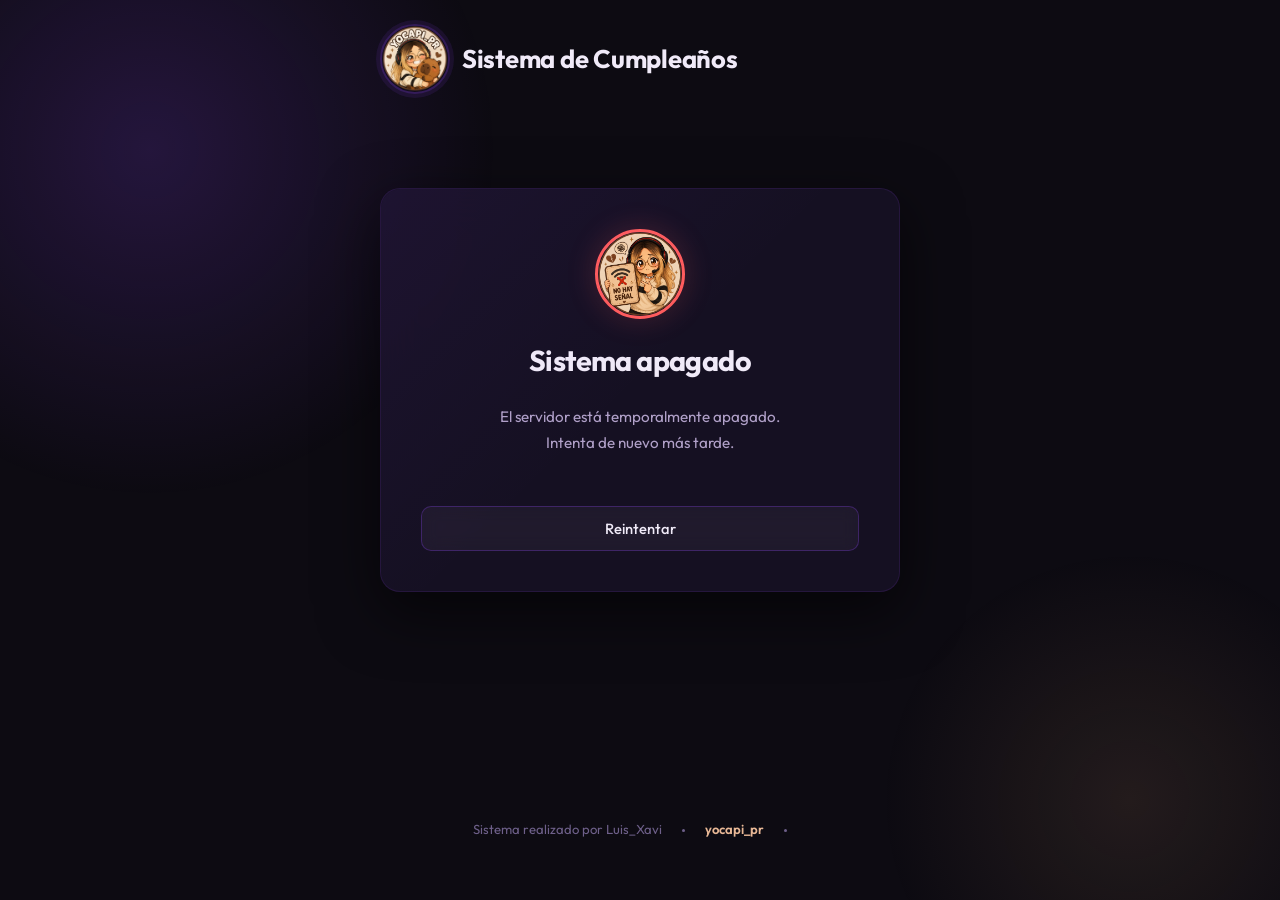
==== index.html @ 00a9f690 "Add files via upload" ====
<!DOCTYPE html>
<html lang="es">

<head>
    <meta charset="UTF-8">
    <meta name="viewport" content="width=device-width, initial-scale=1.0">
    <title>Cumpleaños — yocapi_pr</title>
    <meta name="description"
        content="Registra tu cumpleaños en el canal de yocapi_pr en Twitch y obtén recompensas especiales el día de tu cumpleaños.">
    <link rel="preconnect" href="https://fonts.googleapis.com">
    <link
        href="https://fonts.googleapis.com/css2?family=Outfit:wght@300;400;500;600;700;800&family=Bebas+Neue&display=swap"
        rel="stylesheet">
    <link rel="stylesheet" href="style.css?v=2">
</head>

<body>

    <!-- Fondo animado -->
    <div class="bg-dynamic"></div>
    <div class="stars" id="stars-canvas"></div>

    <main class="main">

        <!-- Header -->
        <header class="index-header">
            <div class="brand-lockup">
                <img src="img/yocapi.png" alt="yocapi_pr" class="brand-logo" width="60" height="60">
                <div>
                    <div class="brand-name">Sistema de Cumpleaños</div>
                </div>
            </div>
            <div id="user-pill" class="user-pill" style="display:none;">
                <img id="user-avatar" src="" alt="" class="user-avatar-sm" width="28" height="28">
                <span id="user-name"></span>
                <button id="btn-logout" class="logout-btn" title="Cerrar sesión">✕</button>
            </div>
        </header>

        <!-- HERO (visible cuando la sección de login está activa) -->
        <div id="hero-section" class="hero" style="display:none;">
            <div class="hero-logos">
                <img src="img/HB.png" alt="yocapi_pr" class="hero-logo-main" width="110" height="110">
                <img src="img/twitch.png" alt="Twitch" class="hero-logo-twitch" width="52" height="52">
            </div>

            <div class="hero-badge">
                <span class="hero-badge-dot"></span>
                Canal en Twitch
            </div>

            <h1 class="hero-title">
                Registra tu<br>
                <span class="accent">Cumpleaños</span>
            </h1>

            <p class="hero-desc">
                El día que cumplas años se activarán recompensas especiales
                exclusivamente para ti en el canal de <strong style="color:var(--yocapi-lt);">yocapi_pr</strong>.
            </p>
        </div>

        <!-- ESTADO: cargando -->
        <section id="state-loading" class="card card-center" style="display:none; margin: auto 0;">
            <div class="spinner"></div>
            <p class="loading-text">Verificando...</p>
        </section>

        <!-- ESTADO: no conectado -->
        <section id="state-login" class="card" style="display:none;">

            <div class="steps-row">
                <div class="step">
                    <div class="step-num">1</div>
                    <span>Inicia sesión<br>con Twitch</span>
                </div>
                <div class="step-line"></div>
                <div class="step">
                    <div class="step-num">2</div>
                    <span>Confirma que<br>sigues el canal</span>
                </div>
                <div class="step-line"></div>
                <div class="step">
                    <div class="step-num">3</div>
                    <span>Registra tu<br>cumpleaños</span>
                </div>
            </div>

            <button id="btn-login" class="btn-twitch">
                <img src="img/twitch.png" alt="Twitch" width="22" height="22">
                Entrar con Twitch
            </button>

            <p class="privacy-note">🔒 Solo se guarda tu ID de Twitch y fecha de cumpleaños. Sin acceso a tu cuenta.</p>
        </section>

        <!-- ESTADO: no es seguidor -->
        <section id="state-not-follower" class="card card-center" style="display:none; margin: auto 0;">
            <img src="img/puchero.png" alt="No seguidor" width="90" height="90"
                style="border-radius: 50%; object-fit: cover; border: 3px solid var(--border-hi); margin-bottom: 8px; box-shadow: var(--glow-purple);">
            <h2 class="card-title" style="font-size:1.9rem;">Necesitas seguir<br>el canal</h2>
            <p class="card-desc">
                Para registrar tu cumpleaños primero debes seguir a
                <strong style="color:var(--yocapi-lt);">yocapi_pr</strong> en Twitch.
            </p>
            <a href="https://twitch.tv/yocapi_pr" target="_blank" class="btn-twitch">
                <img src="img/twitch.png" alt="Twitch" width="22" height="22">
                Ir al canal de yocapi_pr
            </a>
            <button id="btn-retry" class="btn-secondary" style="margin-top:10px;">✓ Ya la sigo, intentar de
                nuevo</button>
        </section>

        <!-- ESTADO: registrar cumpleaños -->
        <section id="state-register" class="card" style="display:none; margin: auto 0;">
            <div id="register-avatar-wrap" class="register-avatar-wrap">
                <div class="register-avatar-ring"></div>
                <img id="register-avatar" src="" alt="" class="register-avatar">
            </div>
            <h2 class="card-title">Hola, <em id="register-username"></em> 👋</h2>
            <p class="card-desc">¿Cuándo es tu cumpleaños? Solo necesitamos el día y el mes.</p>

            <div class="date-picker">
                <div class="date-field">
                    <label class="date-label">Día</label>
                    <select id="pick-day" class="date-select">
                        <option value="">—</option>
                    </select>
                </div>
                <div class="date-sep">de</div>
                <div class="date-field">
                    <label class="date-label">Mes</label>
                    <select id="pick-month" class="date-select">
                        <option value="">—</option>
                        <option value="1">Enero</option>
                        <option value="2">Febrero</option>
                        <option value="3">Marzo</option>
                        <option value="4">Abril</option>
                        <option value="5">Mayo</option>
                        <option value="6">Junio</option>
                        <option value="7">Julio</option>
                        <option value="8">Agosto</option>
                        <option value="9">Septiembre</option>
                        <option value="10">Octubre</option>
                        <option value="11">Noviembre</option>
                        <option value="12">Diciembre</option>
                    </select>
                </div>
            </div>
            <div id="register-sounds-section" style="display:none; width:100%; margin: 15px 0 10px;">
                <div style="font-size:0.85rem; font-weight:700; color:var(--text-dim); margin-bottom:10px; text-align:center;">
                    Elige el sonido de tu alerta:
                </div>
                <div id="register-sounds-list" style="display:flex; flex-direction:column; gap:8px; max-height:200px; overflow-y:auto; padding-right:5px;"></div>
            </div>

            <button id="btn-register" class="btn-primary" disabled>
                Registrar cumpleaños 🎉
            </button>
            <p class="privacy-note">Solo se guarda el día y mes, nunca el año.</p>
        </section>

        <!-- ESTADO: ya registrado -->
        <section id="state-registered" class="card" style="display:none; margin: auto 0;">
            <div class="success-icon">🎉</div>
            <h2 class="card-title">¡Registrado!</h2>
            <p class="card-desc">
                El día <strong id="reg-date-display"></strong> podrás lanzar
                tu alerta especial de cumpleaños en el canal desde aquí.
            </p>

            <div id="global-cooldown-note" style="display:none; text-align:center; padding:10px; background:rgba(255,255,255,0.05); border-radius:10px; margin-bottom:15px; color:#ff6bcb; font-weight:700; font-size:0.9rem;">
            </div>

            <div class="reg-info-box">
                <div class="reg-info-row">
                    <span class="reg-info-label">Cumpleaños</span>
                    <span id="reg-info-date" class="reg-info-value"></span>
                </div>
                <div class="reg-info-row">
                    <span class="reg-info-label">Faltan</span>
                    <span id="reg-info-countdown" class="reg-info-value" style="color:var(--twitch-lt); font-weight:700;"></span>
                </div>
                <div class="reg-info-row">
                    <span class="reg-info-label">Canal</span>
                    <span class="reg-info-value" style="color:var(--yocapi-lt);">yocapi_pr</span>
                </div>
            </div>

            <!-- Sounds preview / soundboard -->
            <div id="sounds-preview-section" style="display:none; width:100%; margin: 15px 0 8px;">
                <div style="font-size:0.72rem; font-weight:700; text-transform:uppercase; letter-spacing:0.1em; color:var(--text-dim); margin-bottom:10px; display:flex; align-items:center; justify-content:space-between;">
                    <div style="display:flex; align-items:center; gap:8px;">
                        <span>🎵</span> Sonidos de alerta
                    </div>
                </div>
                <div id="sounds-preview-list" style="display:flex; flex-direction:column; gap:8px;"></div>
            </div>

            <button id="btn-change" class="btn-secondary">Cambiar fecha</button>
        </section>


        <!-- ESTADO: error genérico -->
        <section id="state-error" class="card card-center" style="display:none; margin: auto 0;">
            <div class="error-icon">⚠️</div>
            <h2 class="card-title" style="font-size:1.9rem;">Algo salió mal</h2>
            <p id="error-msg" class="card-desc">Error desconocido.</p>
            <button id="btn-error-back" class="btn-secondary">Volver a intentar</button>
        </section>

        <!-- ESTADO: servidor apagado -->
        <section id="state-offline" class="card card-center" style="display:none; margin: auto 0;">
            <img src="img/nosenal.png" alt="Sin Señal" width="90" height="90"
                style="border-radius: 50%; object-fit: cover; border: 3px solid var(--danger); margin-bottom: 8px; box-shadow: 0 0 30px rgba(255,92,92,0.2);">
            <h2 class="card-title" style="font-size:1.8rem;">Sistema apagado</h2>
            <p class="card-desc">
                El servidor está temporalmente apagado.<br>
                Intenta de nuevo más tarde.
            </p>
            <button id="btn-offline-retry" class="btn-secondary">Reintentar</button>
        </section>

        <footer class="footer">
            <span>Sistema realizado por Luis_Xavi</span>
            <span class="footer-dot"></span>
            <span style="color:var(--yocapi-lt); font-weight:600;">yocapi_pr</span>
            <span class="footer-dot"></span>
            <span id="footer-count"></span>
        </footer>

    </main>

    <!-- Stars script -->
    <script>
        (function () {
            const canvas = document.getElementById('stars-canvas');
            for (let i = 0; i < 70; i++) {
                const s = document.createElement('div');
                s.className = 'star';
                const size = Math.random() * 2.5 + 0.5;
                const dur = (Math.random() * 4 + 2).toFixed(1);
                const del = (Math.random() * 5).toFixed(1);
                const op = (Math.random() * 0.5 + 0.15).toFixed(2);
                s.style.cssText = `
            width:${size}px; height:${size}px;
            top:${Math.random() * 100}%;
            left:${Math.random() * 100}%;
            --dur:${dur}s; --delay:${del}s; --max-op:${op};
        `;
                canvas.appendChild(s);
            }
        })();
    </script>

    <!-- Custom Modal -->
    <div id="custom-modal" class="modal-overlay" style="display:none;">
        <div class="modal-box card">
            <h3 id="modal-title" class="card-title" style="font-size:1.5rem; margin-bottom: 15px;">Atención</h3>
            <p id="modal-text" class="card-desc" style="margin-bottom: 25px;"></p>
            <div style="display:flex; gap:10px;">
                <button id="modal-btn-cancel" class="btn-secondary" style="margin-top:0;">Cancelar</button>
                <button id="modal-btn-ok" class="btn-primary" style="margin-top:0;">Aceptar</button>
            </div>
        </div>
    </div>

    <script src="config.js?v=2"></script>
    <script src="app.js?v=2"></script>
</body>

</html>
---- style.css ----
/* =========================================================
   YOCAPI_PR - Birthday System v2 Redesign
   Theme: Cozy Dark + Glassmorphism + Warm Purple
   Fonts loaded via HTML link tag (no @import needed)
   ========================================================= */

/* ── Reset ────────────────────────────────────────────────── */
*,
*::before,
*::after {
    box-sizing: border-box;
    margin: 0;
    padding: 0;
}

/* ── Design Tokens ────────────────────────────────────────── */
:root {
    /* Brand */
    --twitch: #9146ff;
    --twitch-dk: #6b2bcc;
    --twitch-lt: #b77aff;
    --yocapi: #c9956a;
    --yocapi-lt: #e8b896;

    /* Dark Background */
    --bg: #0d0b12;
    --bg-mid: #130f1e;
    --bg-card: rgba(24, 18, 38, 0.85);
    --bg-panel: rgba(30, 24, 48, 0.7);
    --bg-glass: rgba(255, 255, 255, 0.04);

    /* Borders */
    --border: rgba(145, 70, 255, 0.12);
    --border-hi: rgba(145, 70, 255, 0.28);
    --border-glow: rgba(145, 70, 255, 0.5);

    /* Text */
    --text-hi: #f0eaf8;
    --text: #b0a0c8;
    --text-dim: #6e608a;

    /* Semantic */
    --success: #3ddc84;
    --danger: #ff5c5c;
    --warning: #f5a623;

    /* Radii */
    --radius: 20px;
    --radius-md: 14px;
    --radius-sm: 10px;
    --radius-xs: 6px;

    /* Shadows */
    --shadow-sm: 0 2px 12px rgba(0, 0, 0, 0.4);
    --shadow: 0 8px 32px rgba(0, 0, 0, 0.5);
    --shadow-lg: 0 20px 60px rgba(0, 0, 0, 0.6);
    --glow-purple: 0 0 40px rgba(145, 70, 255, 0.25);
    --glow-warm: 0 0 40px rgba(201, 149, 106, 0.2);

    /* Transitions */
    --t: 0.25s ease;
    --t-fast: 0.15s ease;
    --t-slow: 0.4s ease;
}

/* ── Base ─────────────────────────────────────────────────── */
html,
body {
    height: 100%;
    font-family: 'Outfit', sans-serif;
    background: var(--bg);
    color: var(--text);
    overflow-x: hidden;
    line-height: 1.5;
    -webkit-font-smoothing: antialiased;
}

/* ── Animated Background ──────────────────────────────────── */
.bg-dynamic {
    position: fixed;
    inset: 0;
    z-index: 0;
    overflow: hidden;
    pointer-events: none;
}

.bg-dynamic::before {
    content: '';
    position: absolute;
    width: 700px;
    height: 700px;
    background: radial-gradient(circle, rgba(145, 70, 255, 0.18) 0%, transparent 70%);
    top: -200px;
    left: -200px;
    animation: orb-drift 20s ease-in-out infinite alternate;
}

.bg-dynamic::after {
    content: '';
    position: absolute;
    width: 500px;
    height: 500px;
    background: radial-gradient(circle, rgba(201, 149, 106, 0.12) 0%, transparent 70%);
    bottom: -150px;
    right: -100px;
    animation: orb-drift 16s ease-in-out infinite alternate-reverse;
}

@keyframes orb-drift {
    0% {
        transform: translate(0, 0) scale(1);
    }

    50% {
        transform: translate(80px, 60px) scale(1.1);
    }

    100% {
        transform: translate(-40px, 30px) scale(0.95);
    }
}

/* Stars / particles */
.stars {
    position: fixed;
    inset: 0;
    z-index: 0;
    pointer-events: none;
}

.star {
    position: absolute;
    border-radius: 50%;
    background: #fff;
    animation: twinkle var(--dur, 3s) ease-in-out infinite var(--delay, 0s);
    opacity: 0;
}

@keyframes twinkle {

    0%,
    100% {
        opacity: 0;
        transform: scale(0.5);
    }

    50% {
        opacity: var(--max-op, 0.6);
        transform: scale(1);
    }
}

/* ── Layout ───────────────────────────────────────────────── */
.main {
    position: relative;
    z-index: 1;
    min-height: 100vh;
    display: flex;
    flex-direction: column;
    align-items: center;
    padding: 0 16px 60px;
}

/* ══════════════════════════════════════════════════════════════
   INDEX PAGE
   ══════════════════════════════════════════════════════════════ */

/* ── Index Header ─────────────────────────────────────────── */
.index-header {
    width: 100%;
    max-width: 520px;
    display: flex;
    align-items: center;
    justify-content: space-between;
    padding: 24px 0 0;
}

.brand-lockup {
    display: flex;
    align-items: center;
    gap: 12px;
}

.brand-logo {
    width: 70px;
    height: 70px;
    border-radius: 50%;
    object-fit: cover;
    border: 2px solid var(--border-hi);
    box-shadow: 0 0 0 4px rgba(145, 70, 255, 0.1);
    transition: transform var(--t), box-shadow var(--t);
}

.brand-logo:hover {
    transform: scale(1.08) rotate(-3deg);
    box-shadow: 0 0 0 6px rgba(145, 70, 255, 0.2), var(--glow-purple);
}

.brand-name {
    font-size: 1.6rem;
    font-weight: 700;
    color: var(--text-hi);
    letter-spacing: -0.01em;
    line-height: 1.1;
}

.brand-sub {
    font-size: 0.95rem;
    color: var(--text-dim);
    font-weight: 500;
    margin-top: 2px;
}

/* ── User Pill ────────────────────────────────────────────── */
.user-pill {
    display: flex;
    align-items: center;
    gap: 8px;
    background: var(--bg-glass);
    border: 1px solid var(--border);
    border-radius: 40px;
    padding: 6px 12px 6px 6px;
    font-size: 0.82rem;
    color: var(--text-hi);
    font-weight: 500;
    backdrop-filter: blur(12px);
    transition: border-color var(--t);
    flex-shrink: 1;
    min-width: 0;
}

#user-name {
    display: inline-block;
    max-width: 140px;
    overflow: hidden;
    text-overflow: ellipsis;
    white-space: nowrap;
    vertical-align: middle;
}

.user-pill:hover {
    border-color: var(--border-hi);
}

.user-avatar-sm {
    width: 28px;
    height: 28px;
    border-radius: 50%;
    object-fit: cover;
    border: 1.5px solid var(--border-hi);
}

.logout-btn {
    background: none;
    border: none;
    color: var(--text-dim);
    cursor: pointer;
    font-size: 0.78rem;
    padding: 3px 5px;
    border-radius: 4px;
    transition: color var(--t-fast);
    line-height: 1;
}

.logout-btn:hover {
    color: var(--danger);
}

/* ── HERO Section ─────────────────────────────────────────── */
.hero {
    width: 100%;
    max-width: 520px;
    text-align: center;
    padding: 48px 0 16px;
}

.hero-logos {
    display: flex;
    align-items: center;
    justify-content: center;
    gap: 0;
    margin-bottom: 28px;
    position: relative;
}

.hero-logo-main {
    width: 110px;
    height: 110px;
    border-radius: 50%;
    object-fit: cover;
    border: 3px solid rgba(145, 70, 255, 0.4);
    box-shadow:
        0 0 0 6px rgba(145, 70, 255, 0.08),
        0 0 40px rgba(145, 70, 255, 0.3),
        var(--shadow);
    animation: hero-float 6s ease-in-out infinite;
    position: relative;
    z-index: 2;
}

.hero-logo-twitch {
    width: 52px;
    height: 52px;
    border-radius: 14px;
    object-fit: cover;
    border: 2px solid rgba(145, 70, 255, 0.5);
    box-shadow: 0 0 20px rgba(145, 70, 255, 0.4);
    position: absolute;
    right: calc(50% - 105px);
    top: 50%;
    transform: translateY(-50%);
    z-index: 3;
    animation: hero-float 6s ease-in-out infinite 1s;
    transition: transform var(--t), box-shadow var(--t);
}

.hero-logo-twitch:hover {
    transform: translateY(-50%) scale(1.15);
    box-shadow: 0 0 30px rgba(145, 70, 255, 0.6);
}

@keyframes hero-float {

    0%,
    100% {
        transform: translateY(0px);
    }

    50% {
        transform: translateY(-8px);
    }
}

.hero-logo-twitch {
    animation-name: hero-float-abs;
}

@keyframes hero-float-abs {

    0%,
    100% {
        transform: translateY(-50%) translateY(0px);
    }

    50% {
        transform: translateY(-50%) translateY(-6px);
    }
}

.hero-badge {
    display: inline-flex;
    align-items: center;
    gap: 6px;
    background: rgba(145, 70, 255, 0.12);
    border: 1px solid var(--border-hi);
    border-radius: 40px;
    padding: 5px 14px;
    font-size: 0.76rem;
    font-weight: 600;
    color: var(--twitch-lt);
    letter-spacing: 0.04em;
    text-transform: uppercase;
    margin-bottom: 16px;
}

.hero-badge-dot {
    width: 6px;
    height: 6px;
    border-radius: 50%;
    background: var(--twitch);
    box-shadow: 0 0 8px var(--twitch);
    animation: pulse-dot 2s ease-in-out infinite;
}

@keyframes pulse-dot {

    0%,
    100% {
        opacity: 1;
        transform: scale(1);
    }

    50% {
        opacity: 0.5;
        transform: scale(0.7);
    }
}

.hero-title {
    font-family: 'Bebas Neue', sans-serif;
    font-size: clamp(2.8rem, 8vw, 4rem);
    letter-spacing: 0.03em;
    line-height: 0.95;
    color: var(--text-hi);
    margin-bottom: 16px;
}

.hero-title .accent {
    background: linear-gradient(135deg, var(--twitch-lt), var(--yocapi-lt));
    -webkit-background-clip: text;
    -webkit-text-fill-color: transparent;
    background-clip: text;
}

.hero-desc {
    font-size: 1rem;
    color: var(--text);
    line-height: 1.7;
    max-width: 420px;
    margin: 0 auto 32px;
}

/* ── Card ─────────────────────────────────────────────────── */
.card {
    position: relative;
    width: 100%;
    max-width: 520px;
    background: var(--bg-card);
    border: 1px solid var(--border);
    border-radius: var(--radius);
    padding: 40px 40px;
    box-shadow: var(--shadow-lg);
    backdrop-filter: blur(24px);
    overflow: hidden;
    transition: border-color var(--t);
}

.card::before {
    content: '';
    position: absolute;
    inset: 0;
    border-radius: var(--radius);
    background: linear-gradient(135deg, rgba(145, 70, 255, 0.06) 0%, transparent 50%);
    pointer-events: none;
}

.card:hover {
    border-color: var(--border-hi);
}

.card-center {
    text-align: center;
    display: flex;
    flex-direction: column;
    align-items: center;
    gap: 16px;
}

/* ── Card Content ─────────────────────────────────────────── */
.cake-icon,
.error-icon,
.success-icon {
    font-size: 2.8rem;
    line-height: 1;
    margin-bottom: 4px;
    animation: icon-pop 0.5s cubic-bezier(0.34, 1.56, 0.64, 1);
}

@keyframes icon-pop {
    from {
        transform: scale(0) rotate(-15deg);
        opacity: 0;
    }

    to {
        transform: scale(1) rotate(0deg);
        opacity: 1;
    }
}

.card-title {
    font-size: 1.9rem;
    font-weight: 700;
    line-height: 1.2;
    color: var(--text-hi);
    margin-bottom: 10px;
    letter-spacing: -0.02em;
}

.card-title em {
    font-style: normal;
    background: linear-gradient(135deg, var(--twitch), var(--twitch-lt));
    -webkit-background-clip: text;
    -webkit-text-fill-color: transparent;
    background-clip: text;
}

.card-desc {
    font-size: 0.95rem;
    line-height: 1.7;
    color: var(--text);
    margin-bottom: 24px;
}

/* ── Steps ────────────────────────────────────────────────── */
.steps-row {
    display: flex;
    align-items: flex-start;
    gap: 0;
    margin-bottom: 28px;
    width: 100%;
}

.step {
    display: flex;
    flex-direction: column;
    align-items: center;
    gap: 8px;
    font-size: 0.78rem;
    color: var(--text-dim);
    text-align: center;
    flex: 1;
    line-height: 1.4;
}

.step-num {
    width: 32px;
    height: 32px;
    border-radius: 50%;
    background: var(--bg-panel);
    border: 1.5px solid var(--border-hi);
    display: flex;
    align-items: center;
    justify-content: center;
    font-weight: 700;
    font-size: 0.82rem;
    color: var(--text);
    transition: all var(--t);
}

.step.active .step-num {
    background: linear-gradient(135deg, var(--twitch), var(--twitch-dk));
    border-color: transparent;
    color: #fff;
    box-shadow: 0 0 16px rgba(145, 70, 255, 0.5);
}

.step.active {
    color: var(--text-hi);
    font-weight: 500;
}

.step-line {
    flex: 0 0 28px;
    height: 1.5px;
    background: linear-gradient(90deg, var(--border-hi), var(--border));
    margin-top: 16px;
}

/* ── Buttons ──────────────────────────────────────────────── */
.btn-twitch {
    display: inline-flex;
    align-items: center;
    justify-content: center;
    gap: 10px;
    width: 100%;
    padding: 15px 24px;
    background: linear-gradient(135deg, var(--twitch), var(--twitch-dk));
    color: #fff;
    font-family: 'Outfit', sans-serif;
    font-weight: 700;
    font-size: 1rem;
    border: none;
    border-radius: var(--radius-sm);
    cursor: pointer;
    text-decoration: none;
    transition: all var(--t);
    box-shadow: 0 4px 20px rgba(145, 70, 255, 0.35);
    position: relative;
    overflow: hidden;
    letter-spacing: 0.01em;
}

.btn-twitch::before {
    content: '';
    position: absolute;
    inset: 0;
    background: linear-gradient(135deg, rgba(255, 255, 255, 0.15), transparent);
    opacity: 0;
    transition: opacity var(--t);
}

.btn-twitch:hover {
    transform: translateY(-2px);
    box-shadow: 0 8px 30px rgba(145, 70, 255, 0.5);
}

.btn-twitch:hover::before {
    opacity: 1;
}

.btn-twitch:active {
    transform: scale(0.98) translateY(0);
}

.btn-twitch img {
    width: 22px;
    height: 22px;
    object-fit: contain;
    border-radius: 4px;
}

.btn-primary {
    display: flex;
    align-items: center;
    justify-content: center;
    gap: 8px;
    width: 100%;
    padding: 15px 24px;
    background: linear-gradient(135deg, #f0eaf8, #d8cce8);
    color: var(--bg);
    font-family: 'Outfit', sans-serif;
    font-weight: 700;
    font-size: 1rem;
    border: none;
    border-radius: var(--radius-sm);
    cursor: pointer;
    transition: all var(--t);
    margin-top: 8px;
    letter-spacing: 0.01em;
}

.btn-primary:disabled {
    opacity: 0.35;
    cursor: not-allowed;
}

.btn-primary:not(:disabled):hover {
    transform: translateY(-2px);
    box-shadow: 0 6px 24px rgba(240, 234, 248, 0.25);
}

.btn-primary:not(:disabled):active {
    transform: scale(0.98);
}

.btn-secondary {
    display: flex;
    align-items: center;
    justify-content: center;
    width: 100%;
    padding: 12px 24px;
    background: var(--bg-glass);
    color: var(--text-hi);
    font-family: 'Outfit', sans-serif;
    font-weight: 500;
    font-size: 0.92rem;
    border: 1px solid var(--border-hi);
    border-radius: var(--radius-sm);
    cursor: pointer;
    margin-top: 10px;
    transition: all var(--t);
    backdrop-filter: blur(8px);
}

.btn-secondary:hover {
    background: rgba(145, 70, 255, 0.1);
    border-color: var(--border-glow);
}

.btn-danger {
    display: flex;
    align-items: center;
    justify-content: center;
    width: 100%;
    padding: 10px 24px;
    background: rgba(255, 92, 92, 0.08);
    color: var(--danger);
    font-family: 'Outfit', sans-serif;
    font-weight: 500;
    font-size: 0.88rem;
    border: 1px solid rgba(255, 92, 92, 0.2);
    border-radius: var(--radius-sm);
    cursor: pointer;
    margin-top: 6px;
    transition: all var(--t);
}

.btn-danger:hover {
    background: rgba(255, 92, 92, 0.16);
    border-color: rgba(255, 92, 92, 0.4);
}

/* ── Date Picker ──────────────────────────────────────────── */
.date-picker {
    display: flex;
    align-items: flex-end;
    gap: 12px;
    margin-bottom: 24px;
    width: 100%;
}

.date-field {
    display: flex;
    flex-direction: column;
    gap: 8px;
    flex: 1;
}

.date-label {
    font-size: 0.78rem;
    font-weight: 600;
    color: var(--text-dim);
    text-transform: uppercase;
    letter-spacing: 0.06em;
}

.date-select {
    padding: 12px 14px;
    background: var(--bg-panel);
    border: 1px solid var(--border);
    border-radius: var(--radius-sm);
    color: var(--text-hi);
    font-family: 'Outfit', sans-serif;
    font-size: 1rem;
    outline: none;
    cursor: pointer;
    transition: border-color var(--t), box-shadow var(--t);
    appearance: none;
    -webkit-appearance: none;
    background-image: url("data:image/svg+xml,%3Csvg xmlns='http://www.w3.org/2000/svg' width='12' height='12' viewBox='0 0 24 24' fill='none' stroke='%236e608a' stroke-width='2.5'%3E%3Cpath d='M6 9l6 6 6-6'/%3E%3C/svg%3E");
    background-repeat: no-repeat;
    background-position: right 14px center;
}

.date-select:focus {
    border-color: var(--border-glow);
    box-shadow: 0 0 0 3px rgba(145, 70, 255, 0.1);
}

.date-select option {
    background: #1a1428;
}

.date-sep {
    font-size: 1.1rem;
    color: var(--text-dim);
    padding-bottom: 12px;
    flex: 0;
}

/* ── Register Avatar ──────────────────────────────────────── */
.register-avatar-wrap {
    position: relative;
    width: 84px;
    height: 84px;
    margin-bottom: 16px;
}

.register-avatar {
    width: 100%;
    height: 100%;
    border-radius: 50%;
    object-fit: cover;
    position: relative;
    z-index: 1;
}

.register-avatar-ring {
    position: absolute;
    inset: -3px;
    border-radius: 50%;
    background: linear-gradient(135deg, var(--twitch), var(--twitch-lt), var(--yocapi));
    z-index: 0;
    animation: ring-spin 4s linear infinite;
}

@keyframes ring-spin {
    to {
        transform: rotate(360deg);
    }
}

/* ── Registered info ──────────────────────────────────────── */
.reg-info-box {
    background: var(--bg-panel);
    border: 1px solid var(--border);
    border-radius: var(--radius-sm);
    padding: 18px 22px;
    margin: 20px 0;
    display: flex;
    flex-direction: column;
    gap: 14px;
    width: 100%;
}

.reg-info-row {
    display: flex;
    justify-content: space-between;
    align-items: center;
    font-size: 0.92rem;
}

.reg-info-label {
    color: var(--text-dim);
}

.reg-info-value {
    color: var(--text-hi);
    font-weight: 600;
}

/* ── Spinner ──────────────────────────────────────────────── */
.spinner {
    width: 36px;
    height: 36px;
    border: 3px solid var(--border-hi);
    border-top-color: var(--twitch);
    border-radius: 50%;
    animation: spin 0.7s linear infinite;
}

@keyframes spin {
    to {
        transform: rotate(360deg);
    }
}

.loading-text {
    color: var(--text-dim);
    font-size: 0.92rem;
}

/* ── Privacy Note ─────────────────────────────────────────── */
.privacy-note {
    text-align: center;
    font-size: 0.78rem;
    color: var(--text-dim);
    margin-top: 18px;
    line-height: 1.6;
}

/* ── Footer ───────────────────────────────────────────────── */
.footer {
    margin-top: auto;
    padding-top: 40px;
    display: flex;
    gap: 20px;
    font-size: 0.82rem;
    color: var(--text-dim);
    align-items: center;
}

.footer-dot {
    width: 3px;
    height: 3px;
    border-radius: 50%;
    background: var(--text-dim);
}

/* ══════════════════════════════════════════════════════════════
   DASHBOARD PAGE
   ══════════════════════════════════════════════════════════════ */

/* ── Dashboard Layout ─────────────────────────────────────── */
.dash-main {
    position: relative;
    z-index: 1;
    min-height: 100vh;
    display: flex;
    flex-direction: column;
    align-items: center;
    padding: 0 20px 60px;
}

/* ── Dash Header ──────────────────────────────────────────── */
.dash-topbar {
    width: 100%;
    max-width: 880px;
    display: flex;
    align-items: center;
    justify-content: space-between;
    padding: 24px 0 0;
    margin-bottom: 32px;
}

.dash-brand {
    display: flex;
    align-items: center;
    gap: 14px;
}

.dash-brand-logos {
    display: flex;
    align-items: center;
    position: relative;
}

.dash-logo-main {
    width: 48px;
    height: 48px;
    border-radius: 50%;
    object-fit: cover;
    border: 2px solid var(--border-hi);
    box-shadow: var(--glow-purple);
}

.dash-logo-twitch {
    width: 26px;
    height: 26px;
    border-radius: 8px;
    object-fit: cover;
    border: 1.5px solid var(--border-hi);
    position: absolute;
    right: -10px;
    bottom: -4px;
    background: var(--twitch);
}

.dash-brand-text {
    display: flex;
    flex-direction: column;
}

.dash-brand-name {
    font-size: 1.1rem;
    font-weight: 700;
    color: var(--text-hi);
    letter-spacing: -0.01em;
    line-height: 1.1;
}

.dash-brand-sub {
    font-size: 0.72rem;
    color: var(--twitch-lt);
    font-weight: 500;
    letter-spacing: 0.06em;
    text-transform: uppercase;
}

.dash-topbar-right {
    display: flex;
    align-items: center;
    gap: 10px;
}

.dash-back-btn {
    display: inline-flex;
    align-items: center;
    gap: 6px;
    padding: 9px 16px;
    background: var(--bg-glass);
    border: 1px solid var(--border);
    border-radius: var(--radius-xs);
    color: var(--text);
    font-family: 'Outfit', sans-serif;
    font-size: 0.82rem;
    font-weight: 500;
    text-decoration: none;
    transition: all var(--t);
    backdrop-filter: blur(8px);
}

.dash-back-btn:hover {
    border-color: var(--border-hi);
    color: var(--text-hi);
}

/* ── Dash Section Header ──────────────────────────────────── */
.dash-section-head {
    width: 100%;
    max-width: 880px;
    display: flex;
    align-items: center;
    justify-content: space-between;
    margin-bottom: 20px;
}

.dash-section-title {
    font-family: 'Bebas Neue', sans-serif;
    font-size: 1.5rem;
    letter-spacing: 0.04em;
    color: var(--text-hi);
    display: flex;
    align-items: center;
    gap: 10px;
}

/* ── Grid ─────────────────────────────────────────────────── */
.dash-grid {
    display: grid;
    grid-template-columns: 1fr 1fr;
    gap: 16px;
    width: 100%;
    max-width: 880px;
}

@media (max-width: 640px) {
    .dash-grid {
        grid-template-columns: 1fr;
    }
}

/* ── Dash Cards ───────────────────────────────────────────── */
.dash-card {
    background: var(--bg-card);
    border: 1px solid var(--border);
    border-radius: var(--radius);
    padding: 24px 26px;
    backdrop-filter: blur(24px);
    box-shadow: var(--shadow-sm);
    transition: border-color var(--t), box-shadow var(--t);
    position: relative;
    overflow: hidden;
}

.dash-card::before {
    content: '';
    position: absolute;
    inset: 0;
    border-radius: var(--radius);
    background: linear-gradient(135deg, rgba(145, 70, 255, 0.04) 0%, transparent 60%);
    pointer-events: none;
}

.dash-card:hover {
    border-color: var(--border-hi);
    box-shadow: var(--glow-purple);
}

.dash-card-full {
    grid-column: 1 / -1;
}

.dash-card-title {
    font-size: 0.72rem;
    font-weight: 700;
    letter-spacing: 0.1em;
    color: var(--text-dim);
    text-transform: uppercase;
    margin-bottom: 14px;
    display: flex;
    align-items: center;
    gap: 8px;
}

.dash-card-title-icon {
    font-size: 0.9rem;
}

/* ── Stat Card ────────────────────────────────────────────── */
.stat-number {
    font-family: 'Bebas Neue', sans-serif;
    font-size: 4rem;
    color: var(--text-hi);
    line-height: 1;
    background: linear-gradient(135deg, var(--text-hi), var(--twitch-lt));
    -webkit-background-clip: text;
    -webkit-text-fill-color: transparent;
    background-clip: text;
}

.stat-label {
    font-size: 0.82rem;
    color: var(--text-dim);
    margin-top: 6px;
}

/* ── Status Dots ──────────────────────────────────────────── */
.status-dot {
    display: inline-block;
    width: 8px;
    height: 8px;
    border-radius: 50%;
    flex-shrink: 0;
}

.dot-green {
    background: var(--success);
    box-shadow: 0 0 8px var(--success);
}

.dot-red {
    background: var(--danger);
    box-shadow: 0 0 8px var(--danger);
}

.dot-gray {
    background: var(--text-dim);
}

/* ── System Status ────────────────────────────────────────── */
#sys-status {
    display: flex;
    flex-direction: column;
    gap: 12px;
    font-size: 0.88rem;
}

#sys-status>div {
    display: flex;
    align-items: center;
    gap: 10px;
    padding: 10px 14px;
    background: var(--bg-panel);
    border: 1px solid var(--border);
    border-radius: var(--radius-xs);
}

/* ── Status row (replaces sys-status-item) ───────────────── */
.status-row {
    display: flex;
    align-items: center;
    gap: 10px;
    padding: 10px 14px;
    background: var(--bg-panel);
    border: 1px solid var(--border);
    border-radius: var(--radius-xs);
    font-size: 0.88rem;
    margin-bottom: 8px;
}

.status-row:last-child { margin-bottom: 0; }

.status-row-label {
    flex: 1;
    min-width: 0;
    color: var(--text);
}

.status-row-actions {
    display: flex;
    align-items: center;
    gap: 8px;
    flex-shrink: 0;
}

/* ── Upcoming list ────────────────────────────────────────── */
.upcoming-list {
    display: flex;
    flex-direction: column;
    gap: 8px;
}

.upcoming-item {
    display: flex;
    align-items: center;
    gap: 14px;
    padding: 12px 16px;
    background: var(--bg-panel);
    border: 1px solid var(--border);
    border-radius: var(--radius-sm);
    transition: border-color var(--t), transform var(--t-fast);
}

.upcoming-item:hover {
    border-color: var(--border-hi);
    transform: translateX(3px);
}

.upcoming-avatar {
    width: 38px;
    height: 38px;
    border-radius: 50%;
    object-fit: cover;
    background: var(--bg-panel);
    border: 1.5px solid var(--border-hi);
    display: flex;
    align-items: center;
    justify-content: center;
    color: var(--twitch-lt);
    font-weight: 700;
    font-size: 0.9rem;
    flex-shrink: 0;
}

.upcoming-name {
    font-weight: 600;
    color: var(--text-hi);
    font-size: 0.9rem;
}

.upcoming-date {
    font-size: 0.78rem;
    color: var(--text-dim);
    margin-top: 2px;
}

.upcoming-badge {
    margin-left: auto;
    padding: 4px 12px;
    border-radius: 40px;
    font-size: 0.72rem;
    font-weight: 700;
    background: rgba(145, 70, 255, 0.12);
    color: var(--twitch-lt);
    border: 1px solid var(--border-hi);
    white-space: nowrap;
    letter-spacing: 0.02em;
}

.upcoming-badge.today {
    background: rgba(61, 220, 132, 0.12);
    color: var(--success);
    border-color: rgba(61, 220, 132, 0.3);
}

/* ── Rewards ──────────────────────────────────────────────── */
.reward-input-row {
    display: flex;
    gap: 8px;
    margin-top: 10px;
}

.reward-input {
    flex: 1;
    padding: 11px 14px;
    background: var(--bg-panel);
    border: 1px solid var(--border);
    border-radius: var(--radius-sm);
    color: var(--text-hi);
    font-family: 'Outfit', sans-serif;
    font-size: 0.85rem;
    outline: none;
    transition: border-color var(--t), box-shadow var(--t);
}

.reward-input:focus {
    border-color: var(--border-glow);
    box-shadow: 0 0 0 3px rgba(145, 70, 255, 0.1);
}

.reward-input::placeholder {
    color: var(--text-dim);
}

.reward-add-btn {
    padding: 11px 18px;
    background: linear-gradient(135deg, var(--twitch), var(--twitch-dk));
    color: #fff;
    border: none;
    border-radius: var(--radius-sm);
    cursor: pointer;
    font-size: 1.2rem;
    font-weight: 700;
    transition: all var(--t);
    box-shadow: 0 4px 14px rgba(145, 70, 255, 0.3);
}

.reward-add-btn:hover {
    transform: translateY(-1px);
    box-shadow: 0 6px 20px rgba(145, 70, 255, 0.45);
}

.reward-tags {
    display: flex;
    flex-wrap: wrap;
    gap: 8px;
    margin-top: 14px;
}

.reward-tag {
    display: flex;
    align-items: center;
    gap: 8px;
    padding: 5px 12px;
    background: rgba(145, 70, 255, 0.08);
    border: 1px solid var(--border-hi);
    border-radius: 40px;
    font-size: 0.76rem;
    color: var(--twitch-lt);
    font-family: monospace;
    transition: all var(--t);
}

.reward-tag:hover {
    background: rgba(145, 70, 255, 0.14);
}

.reward-tag button {
    background: none;
    border: none;
    color: var(--text-dim);
    cursor: pointer;
    font-size: 0.72rem;
    padding: 0 2px;
    transition: color var(--t-fast);
    line-height: 1;
}

.reward-tag button:hover {
    color: var(--danger);
}

/* ── Config Inputs ────────────────────────────────────────── */
.config-section {
    margin-top: 18px;
}

.config-label {
    display: block;
    font-size: 0.74rem;
    font-weight: 700;
    letter-spacing: 0.08em;
    text-transform: uppercase;
    color: var(--text-dim);
    margin-bottom: 7px;
}

.config-input {
    width: 100%;
    padding: 11px 14px;
    background: var(--bg-panel);
    border: 1px solid var(--border);
    border-radius: var(--radius-sm);
    color: var(--text-hi);
    font-family: 'Outfit', sans-serif;
    font-size: 0.9rem;
    outline: none;
    transition: border-color var(--t), box-shadow var(--t);
}

.config-input:focus {
    border-color: var(--border-glow);
    box-shadow: 0 0 0 3px rgba(145, 70, 255, 0.1);
}

.config-input::placeholder {
    color: var(--text-dim);
}

/* ── Dash Buttons ─────────────────────────────────────────── */
.dash-btn {
    display: inline-flex;
    align-items: center;
    gap: 8px;
    padding: 10px 20px;
    background: linear-gradient(135deg, var(--twitch), var(--twitch-dk));
    color: #fff;
    border: none;
    border-radius: var(--radius-sm);
    cursor: pointer;
    font-family: 'Outfit', sans-serif;
    font-weight: 600;
    font-size: 0.86rem;
    margin-top: 14px;
    transition: all var(--t);
    box-shadow: 0 4px 16px rgba(145, 70, 255, 0.3);
    letter-spacing: 0.01em;
}

.dash-btn:hover {
    transform: translateY(-2px);
    box-shadow: 0 6px 24px rgba(145, 70, 255, 0.45);
}

.dash-btn:disabled {
    opacity: 0.5;
    cursor: not-allowed;
    transform: none;
    box-shadow: none;
}

.dash-btn.btn-green {
    background: rgba(61, 220, 132, 0.12);
    color: var(--success);
    border: 1px solid rgba(61, 220, 132, 0.25);
    box-shadow: none;
}

.dash-btn.btn-green:hover {
    background: rgba(61, 220, 132, 0.2);
    box-shadow: 0 4px 16px rgba(61, 220, 132, 0.2);
}

/* ── Messages ─────────────────────────────────────────────── */
.msg {
    padding: 10px 14px;
    border-radius: var(--radius-xs);
    font-size: 0.84rem;
    margin-top: 10px;
    animation: msg-slide 0.3s ease;
    display: none;
}

@keyframes msg-slide {
    from {
        opacity: 0;
        transform: translateY(-6px);
    }

    to {
        opacity: 1;
        transform: translateY(0);
    }
}

.msg-ok {
    background: rgba(61, 220, 132, 0.08);
    color: var(--success);
    border: 1px solid rgba(61, 220, 132, 0.2);
}

.msg-err {
    background: rgba(255, 92, 92, 0.08);
    color: var(--danger);
    border: 1px solid rgba(255, 92, 92, 0.2);
}

/* ── Empty state ──────────────────────────────────────────── */
.empty-state {
    color: var(--text-dim);
    font-size: 0.88rem;
    text-align: center;
    padding: 24px 0;
}

/* ── Login Blocker ────────────────────────────────────────── */
.login-blocker {
    width: 100%;
    max-width: 460px;
    margin-top: 20px;
}

/* ── Dash Header Bar ──────────────────────────────────────── */
.dash-header {
    width: 100%;
    max-width: 880px;
    display: flex;
    align-items: center;
    justify-content: space-between;
    margin-bottom: 20px;
}

.dash-header h1 {
    font-family: 'Bebas Neue', sans-serif;
    font-size: 2rem;
    letter-spacing: 0.04em;
    color: var(--text-hi);
    display: flex;
    align-items: center;
    gap: 10px;
}

/* ── Cron result ──────────────────────────────────────────── */
#cron-result {
    width: 100%;
    max-width: 880px;
    margin-top: 12px;
}

/* ── Divider ──────────────────────────────────────────────── */
.dash-divider {
    border: none;
    border-top: 1px solid var(--border);
    margin: 20px 0;
}

/* ── Responsive ───────────────────────────────────────────── */
@media (max-width: 520px) {
    .card {
        padding: 30px 22px;
    }

    .card-title {
        font-size: 1.65rem;
    }

    .hero-logo-main {
        width: 90px;
        height: 90px;
    }

    .hero-title {
        font-size: 2.6rem;
    }
}

@media (max-width: 480px) {
    .hero-logos {
        margin-bottom: 20px;
    }

    .btn-twitch,
    .btn-primary {
        padding: 13px 20px;
    }

    /* Ajustes para el header en móvil */
    .brand-logo {
        width: 50px;
        height: 50px;
    }

    .brand-name {
        font-size: 1.25rem;
    }

    .user-pill {
        padding: 4px 10px 4px 4px;
        font-size: 0.75rem;
        max-width: 40vw; /* Evitar que empuje al logo */
    }

    .user-avatar-sm {
        width: 24px;
        height: 24px;
    }

    #user-name {
        display: inline-block;
        max-width: 80px;
        overflow: hidden;
        text-overflow: ellipsis;
        white-space: nowrap;
        vertical-align: middle;
    }
}

/* ── Sound Mini Cards (index.html — state-registered) ─── */
.sound-mini-card {
    display: flex;
    align-items: center;
    gap: 12px;
    padding: 10px 14px;
    background: rgba(145, 70, 255, 0.05);
    border: 1px solid var(--border);
    border-radius: var(--radius-sm);
    transition: border-color var(--t), transform var(--t-fast);
}

.sound-mini-card:hover {
    border-color: var(--border-hi);
    transform: translateX(2px);
}

.sound-mini-play {
    width: 36px;
    height: 36px;
    border-radius: 50%;
    background: linear-gradient(135deg, var(--twitch), var(--twitch-dk));
    border: none;
    color: #fff;
    cursor: pointer;
    font-size: 0.82rem;
    display: flex;
    align-items: center;
    justify-content: center;
    flex-shrink: 0;
    transition: transform var(--t), box-shadow var(--t);
    box-shadow: 0 2px 10px rgba(145, 70, 255, 0.35);
}

.sound-mini-play:hover {
    transform: scale(1.1);
    box-shadow: 0 4px 16px rgba(145, 70, 255, 0.5);
}

@keyframes sound-pulse {
    0%, 100% { transform: scale(1); }
    50% { transform: scale(1.08); }
}

.sound-mini-info {
    flex: 1;
    min-width: 0;
}

.sound-mini-name {
    font-size: 0.85rem;
    font-weight: 600;
    color: var(--text-hi);
    white-space: nowrap;
    overflow: hidden;
    text-overflow: ellipsis;
}

.sound-mini-sub {
    font-size: 0.7rem;
    color: var(--text-dim);
    margin-top: 2px;
}

.sound-mini-wave {
    display: flex;
    align-items: center;
    gap: 2px;
    height: 18px;
    flex-shrink: 0;
}

.sound-mini-wave span {
    display: block;
    width: 3px;
    background: var(--twitch-lt);
    border-radius: 2px;
    opacity: 0.3;
    transition: opacity 0.2s ease;
}

.sound-mini-wave.active span {
    opacity: 1;
    animation: wave-bar var(--d, 0.8s) ease-in-out infinite var(--dl, 0s);
}

@keyframes wave-bar {
    0%, 100% { transform: scaleY(0.4); }
    50% { transform: scaleY(1); }
}

/* ── Dashboard Sound Cards ─────────────────────────────────────────── */
.sound-cards-list {
    display: flex;
    flex-direction: column;
    gap: 14px;
    margin-top: 4px;
}

.sound-card {
    background: rgba(145, 70, 255, 0.04);
    border: 1px solid var(--border);
    border-radius: var(--radius-md);
    padding: 18px 20px;
    transition: border-color var(--t), box-shadow var(--t);
    position: relative;
}

.sound-card:hover { border-color: var(--border-hi); }

.sound-card-header {
    display: flex;
    align-items: center;
    justify-content: space-between;
    margin-bottom: 14px;
}

.sound-card-num {
    font-size: 0.65rem;
    font-weight: 700;
    letter-spacing: 0.1em;
    text-transform: uppercase;
    color: var(--twitch-lt);
    background: rgba(145, 70, 255, 0.12);
    border: 1px solid var(--border-hi);
    border-radius: 20px;
    padding: 3px 10px;
}

.sound-card-remove {
    background: none;
    border: 1px solid transparent;
    color: var(--text-dim);
    cursor: pointer;
    font-size: 0.8rem;
    padding: 4px 8px;
    border-radius: var(--radius-xs);
    transition: all var(--t-fast);
    line-height: 1;
}

.sound-card-remove:hover {
    color: var(--danger);
    border-color: rgba(255, 92, 92, 0.3);
    background: rgba(255, 92, 92, 0.06);
}

.sound-card-fields {
    display: grid;
    grid-template-columns: 1fr 1fr;
    gap: 12px;
    margin-bottom: 12px;
}

.sound-card-field {
    display: flex;
    flex-direction: column;
    gap: 6px;
}

.sound-card-field.full { grid-column: 1 / -1; }

.sound-field-label {
    font-size: 0.65rem;
    font-weight: 700;
    text-transform: uppercase;
    letter-spacing: 0.08em;
    color: var(--text-dim);
}

.sound-field-input {
    padding: 9px 12px;
    background: var(--bg-panel);
    border: 1px solid var(--border);
    border-radius: var(--radius-sm);
    color: var(--text-hi);
    font-family: 'Outfit', sans-serif;
    font-size: 0.84rem;
    outline: none;
    transition: border-color var(--t), box-shadow var(--t);
    width: 100%;
}

.sound-field-input:focus {
    border-color: var(--border-glow);
    box-shadow: 0 0 0 3px rgba(145, 70, 255, 0.1);
}

.sound-field-input::placeholder { color: var(--text-dim); }

.sound-field-select {
    padding: 9px 12px;
    background: var(--bg-panel);
    border: 1px solid var(--border);
    border-radius: var(--radius-sm);
    color: var(--text-hi);
    font-family: 'Outfit', sans-serif;
    font-size: 0.84rem;
    outline: none;
    cursor: pointer;
    transition: border-color var(--t), box-shadow var(--t);
    appearance: none;
    -webkit-appearance: none;
    background-image: url("data:image/svg+xml,%3Csvg xmlns='http://www.w3.org/2000/svg' width='12' height='12' viewBox='0 0 24 24' fill='none' stroke='%236e608a' stroke-width='2.5'%3E%3Cpath d='M6 9l6 6 6-6'/%3E%3C/svg%3E");
    background-repeat: no-repeat;
    background-position: right 12px center;
    width: 100%;
}

.sound-field-select:focus {
    border-color: var(--border-glow);
    box-shadow: 0 0 0 3px rgba(145, 70, 255, 0.1);
}

.sound-field-select option { background: #1a1428; }

.sound-preview-bar {
    display: flex;
    align-items: center;
    gap: 10px;
    padding: 10px 14px;
    background: rgba(145, 70, 255, 0.06);
    border: 1px solid var(--border);
    border-radius: var(--radius-sm);
    margin-top: 4px;
}

.sound-preview-bar.hidden { display: none; }

.sound-play-btn {
    width: 32px;
    height: 32px;
    border-radius: 50%;
    background: linear-gradient(135deg, var(--twitch), var(--twitch-dk));
    border: none;
    color: #fff;
    cursor: pointer;
    font-size: 0.75rem;
    display: flex;
    align-items: center;
    justify-content: center;
    flex-shrink: 0;
    transition: all var(--t);
    box-shadow: 0 2px 10px rgba(145, 70, 255, 0.35);
}

.sound-play-btn:hover {
    transform: scale(1.1);
    box-shadow: 0 4px 16px rgba(145, 70, 255, 0.5);
}

.sound-play-btn.playing {
    background: linear-gradient(135deg, var(--success), #28a865);
    box-shadow: 0 2px 10px rgba(61, 220, 132, 0.4);
    animation: sound-pulse 1s ease-in-out infinite;
}

.sound-preview-info {
    flex: 1;
    min-width: 0;
}

.sound-preview-name {
    font-size: 0.78rem;
    font-weight: 600;
    color: var(--text-hi);
    white-space: nowrap;
    overflow: hidden;
    text-overflow: ellipsis;
}

.sound-preview-file {
    font-size: 0.68rem;
    color: var(--text-dim);
    margin-top: 1px;
}

.sound-waveform {
    display: flex;
    align-items: center;
    gap: 2px;
    height: 20px;
}

.sound-waveform span {
    display: block;
    width: 3px;
    background: var(--twitch-lt);
    border-radius: 2px;
    opacity: 0.4;
    transition: all 0.15s ease;
}

.sound-waveform.active span {
    opacity: 1;
    animation: wave-bar var(--d, 0.8s) ease-in-out infinite var(--dl, 0s);
}

.sound-add-btn {
    display: flex;
    align-items: center;
    justify-content: center;
    gap: 8px;
    width: 100%;
    padding: 11px;
    background: transparent;
    border: 1.5px dashed var(--border-hi);
    border-radius: var(--radius-md);
    color: var(--twitch-lt);
    font-family: 'Outfit', sans-serif;
    font-size: 0.84rem;
    font-weight: 600;
    cursor: pointer;
    transition: all var(--t);
    margin-top: 4px;
}

.sound-add-btn:hover {
    background: rgba(145, 70, 255, 0.06);
    border-color: var(--border-glow);
    transform: translateY(-1px);
}

.sound-optional-badge {
    font-size: 0.6rem;
    font-weight: 600;
    letter-spacing: 0.06em;
    text-transform: uppercase;
    color: var(--warning);
    background: rgba(245, 166, 35, 0.1);
    border: 1px solid rgba(245, 166, 35, 0.2);
    border-radius: 10px;
    padding: 1px 6px;
    margin-left: 6px;
    vertical-align: middle;
}

/* ── Custom Modal ─────────────────────────────────────────── */
.modal-overlay {
    position: fixed;
    top: 0;
    left: 0;
    width: 100%;
    height: 100%;
    background: rgba(10, 8, 18, 0.85);
    backdrop-filter: blur(8px);
    z-index: 9999;
    display: flex;
    align-items: center;
    justify-content: center;
    padding: 20px;
    opacity: 0;
    animation: fadeIn 0.3s forwards;
}

.modal-box {
    width: 100%;
    max-width: 400px;
    margin: 0;
    transform: translateY(20px);
    animation: slideUp 0.3s forwards;
    padding: 30px;
}

@keyframes fadeIn {
    to { opacity: 1; }
}

@keyframes slideUp {
    to { transform: translateY(0); }
}
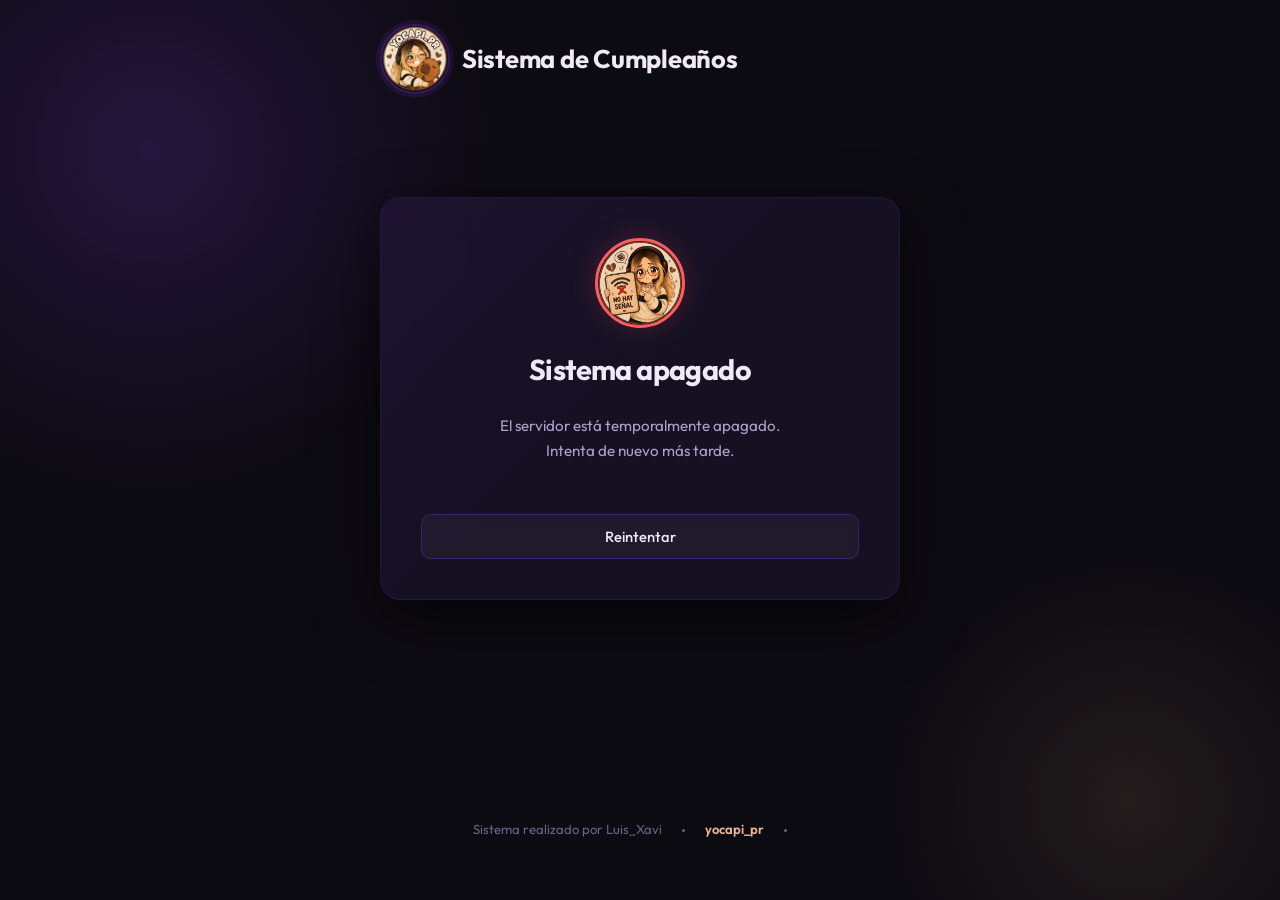
==== commit 34759ad7: "Add files via upload" ====
--- a/index.html
+++ b/index.html
@@ -147,11 +147,12 @@
                     </select>
                 </div>
             </div>
+            <div id="date-warning-msg" style="display:none; font-size:0.8rem; color:var(--text-dim); text-align:center; margin-top:10px; padding:10px; background:rgba(255,255,255,0.05); border-radius:8px;"></div>
             <div id="register-sounds-section" style="display:none; width:100%; margin: 15px 0 10px;">
-                <div style="font-size:0.85rem; font-weight:700; color:var(--text-dim); margin-bottom:10px; text-align:center;">
-                    Elige el sonido de tu alerta:
-                </div>
-                <div id="register-sounds-list" style="display:flex; flex-direction:column; gap:8px; max-height:200px; overflow-y:auto; padding-right:5px;"></div>
+                <div class="register-sounds-helper" style="font-size:0.85rem; font-weight:700; color:var(--text-dim); margin-bottom:10px; text-align:center;">
+                    Puedes previsualizarlos ahora y luego lanzar cualquiera de los 3 en tu cumpleaños.
+                </div>
+                <div id="register-sounds-list" style="display:flex; flex-direction:column; gap:8px; padding-right:5px;"></div>
             </div>
 
             <button id="btn-register" class="btn-primary" disabled>
@@ -164,6 +165,7 @@
         <section id="state-registered" class="card" style="display:none; margin: auto 0;">
             <div class="success-icon">🎉</div>
             <h2 class="card-title">¡Registrado!</h2>
+            <div id="birthday-badge-container" style="display:none; text-align:center; margin-bottom:15px;"></div>
             <p class="card-desc">
                 El día <strong id="reg-date-display"></strong> podrás lanzar
                 tu alerta especial de cumpleaños en el canal desde aquí.
@@ -197,8 +199,85 @@
                 <div id="sounds-preview-list" style="display:flex; flex-direction:column; gap:8px;"></div>
             </div>
 
-            <button id="btn-change" class="btn-secondary">Cambiar fecha</button>
-        </section>
+            <button id="btn-change" class="btn-secondary">Editar fecha o sonido</button>
+        </section>
+
+        <!-- SECCIÓN: Próximos Cumpleaños de la Comunidad -->
+        <section id="section-community" class="card" style="display:none; margin: 20px 0 0 0; padding:15px;">
+            <div style="font-size:0.75rem; font-weight:700; text-transform:uppercase; letter-spacing:0.1em; color:var(--text-dim); margin-bottom:12px; display:flex; align-items:center; justify-content:space-between;">
+                <div style="display:flex; align-items:center; gap:8px;">
+                    <span>👥</span> Próximos Cumpleaños
+                </div>
+            </div>
+            
+            <div id="community-upcoming-list" style="display:flex; overflow-x:auto; gap:12px; padding-bottom:10px; scroll-snap-type: x mandatory; -webkit-overflow-scrolling: touch;">
+                <!-- Las tarjetas de comunidad se inyectarán aquí -->
+            </div>
+            
+            <!-- Estilos para el scroll horizontal -->
+            <style>
+                #community-upcoming-list::-webkit-scrollbar {
+                    height: 6px;
+                }
+                #community-upcoming-list::-webkit-scrollbar-track {
+                    background: rgba(255,255,255,0.02);
+                    border-radius: 10px;
+                }
+                #community-upcoming-list::-webkit-scrollbar-thumb {
+                    background: rgba(255,255,255,0.1);
+                    border-radius: 10px;
+                }
+                .community-card {
+                    flex: 0 0 auto;
+                    width: 120px;
+                    background: rgba(255,255,255,0.03);
+                    border: 1px solid var(--border);
+                    border-radius: 12px;
+                    padding: 12px 8px;
+                    text-align: center;
+                    scroll-snap-align: start;
+                    display: flex;
+                    flex-direction: column;
+                    align-items: center;
+                    gap: 6px;
+                }
+                .community-avatar {
+                    width: 48px;
+                    height: 48px;
+                    border-radius: 50%;
+                    object-fit: cover;
+                    border: 2px solid rgba(255,255,255,0.1);
+                }
+                .community-name {
+                    font-size: 0.8rem;
+                    font-weight: 600;
+                    color: var(--text);
+                    width: 100%;
+                    white-space: nowrap;
+                    overflow: hidden;
+                    text-overflow: ellipsis;
+                }
+                .community-date {
+                    font-size: 0.7rem;
+                    color: var(--text-dim);
+                }
+                .community-today {
+                    border-color: #ff6bcb;
+                    box-shadow: 0 0 10px rgba(255, 107, 203, 0.2);
+                    background: rgba(255, 107, 203, 0.05);
+                }
+                .community-today-badge {
+                    font-size: 0.65rem;
+                    font-weight: 700;
+                    color: #fff;
+                    background: #ff6bcb;
+                    padding: 2px 6px;
+                    border-radius: 10px;
+                    margin-top: 2px;
+                }
+            </style>
+        </section>
+
 
 
         <!-- ESTADO: error genérico -->
--- a/style.css
+++ b/style.css
@@ -159,6 +159,7 @@
     flex-direction: column;
     align-items: center;
     padding: 0 16px 60px;
+    gap: 22px;
 }
 
 /* ══════════════════════════════════════════════════════════════
@@ -173,6 +174,7 @@
     align-items: center;
     justify-content: space-between;
     padding: 24px 0 0;
+    margin-bottom: 2px;
 }
 
 .brand-lockup {
@@ -1195,92 +1197,7 @@
     border-color: rgba(61, 220, 132, 0.3);
 }
 
-/* ── Rewards ──────────────────────────────────────────────── */
-.reward-input-row {
-    display: flex;
-    gap: 8px;
-    margin-top: 10px;
-}
-
-.reward-input {
-    flex: 1;
-    padding: 11px 14px;
-    background: var(--bg-panel);
-    border: 1px solid var(--border);
-    border-radius: var(--radius-sm);
-    color: var(--text-hi);
-    font-family: 'Outfit', sans-serif;
-    font-size: 0.85rem;
-    outline: none;
-    transition: border-color var(--t), box-shadow var(--t);
-}
-
-.reward-input:focus {
-    border-color: var(--border-glow);
-    box-shadow: 0 0 0 3px rgba(145, 70, 255, 0.1);
-}
-
-.reward-input::placeholder {
-    color: var(--text-dim);
-}
-
-.reward-add-btn {
-    padding: 11px 18px;
-    background: linear-gradient(135deg, var(--twitch), var(--twitch-dk));
-    color: #fff;
-    border: none;
-    border-radius: var(--radius-sm);
-    cursor: pointer;
-    font-size: 1.2rem;
-    font-weight: 700;
-    transition: all var(--t);
-    box-shadow: 0 4px 14px rgba(145, 70, 255, 0.3);
-}
-
-.reward-add-btn:hover {
-    transform: translateY(-1px);
-    box-shadow: 0 6px 20px rgba(145, 70, 255, 0.45);
-}
-
-.reward-tags {
-    display: flex;
-    flex-wrap: wrap;
-    gap: 8px;
-    margin-top: 14px;
-}
-
-.reward-tag {
-    display: flex;
-    align-items: center;
-    gap: 8px;
-    padding: 5px 12px;
-    background: rgba(145, 70, 255, 0.08);
-    border: 1px solid var(--border-hi);
-    border-radius: 40px;
-    font-size: 0.76rem;
-    color: var(--twitch-lt);
-    font-family: monospace;
-    transition: all var(--t);
-}
-
-.reward-tag:hover {
-    background: rgba(145, 70, 255, 0.14);
-}
-
-.reward-tag button {
-    background: none;
-    border: none;
-    color: var(--text-dim);
-    cursor: pointer;
-    font-size: 0.72rem;
-    padding: 0 2px;
-    transition: color var(--t-fast);
-    line-height: 1;
-}
-
-.reward-tag button:hover {
-    color: var(--danger);
-}
+
 
 /* ── Config Inputs ────────────────────────────────────────── */
 .config-section {
@@ -1593,9 +1510,104 @@
     animation: wave-bar var(--d, 0.8s) ease-in-out infinite var(--dl, 0s);
 }
 
+
 @keyframes wave-bar {
     0%, 100% { transform: scaleY(0.4); }
     50% { transform: scaleY(1); }
+}
+
+/* ── Personalization Panel ──────────────────────────────────────────── */
+.personalize-panel {
+    width: 100%;
+    margin-top: 12px;
+    padding: 14px;
+    background: rgba(0, 0, 0, 0.2);
+    border-radius: 12px;
+    border: 1px solid rgba(255, 255, 255, 0.06);
+    display: flex;
+    flex-direction: column;
+    gap: 12px;
+}
+
+.pers-row {
+    display: flex;
+    flex-direction: column;
+    gap: 5px;
+}
+
+.pers-label {
+    font-size: 0.7rem;
+    font-weight: 700;
+    text-transform: uppercase;
+    letter-spacing: 0.08em;
+    color: var(--text-dim);
+}
+
+.msg-char-counter {
+    font-size: 0.7rem;
+    color: var(--text-dim);
+    text-align: right;
+    transition: color 0.2s;
+}
+
+/* Emoji picker */
+.emoji-picker {
+    display: flex;
+    flex-wrap: wrap;
+    gap: 6px;
+}
+
+.emoji-opt {
+    font-size: 1.25rem;
+    width: 36px;
+    height: 36px;
+    background: rgba(255, 255, 255, 0.04);
+    border: 1px solid var(--border);
+    border-radius: 8px;
+    cursor: pointer;
+    transition: all 0.15s;
+    display: flex;
+    align-items: center;
+    justify-content: center;
+    padding: 0;
+}
+
+.emoji-opt:hover {
+    background: rgba(255, 255, 255, 0.1);
+    transform: scale(1.1);
+}
+
+.emoji-opt.selected {
+    background: rgba(145, 70, 255, 0.2);
+    border-color: rgba(145, 70, 255, 0.6);
+    box-shadow: 0 0 8px rgba(145, 70, 255, 0.3);
+}
+
+/* Theme color swatch picker */
+.theme-picker {
+    display: flex;
+    gap: 8px;
+    flex-wrap: wrap;
+    align-items: center;
+}
+
+.theme-opt {
+    width: 26px;
+    height: 26px;
+    border-radius: 50%;
+    border: 2px solid transparent;
+    cursor: pointer;
+    transition: all 0.15s;
+    padding: 0;
+}
+
+.theme-opt:hover {
+    transform: scale(1.2);
+}
+
+.theme-opt.selected {
+    border: 3px solid #fff;
+    box-shadow: 0 0 0 2px currentColor;
 }
 
 /* ── Dashboard Sound Cards ─────────────────────────────────────────── */
